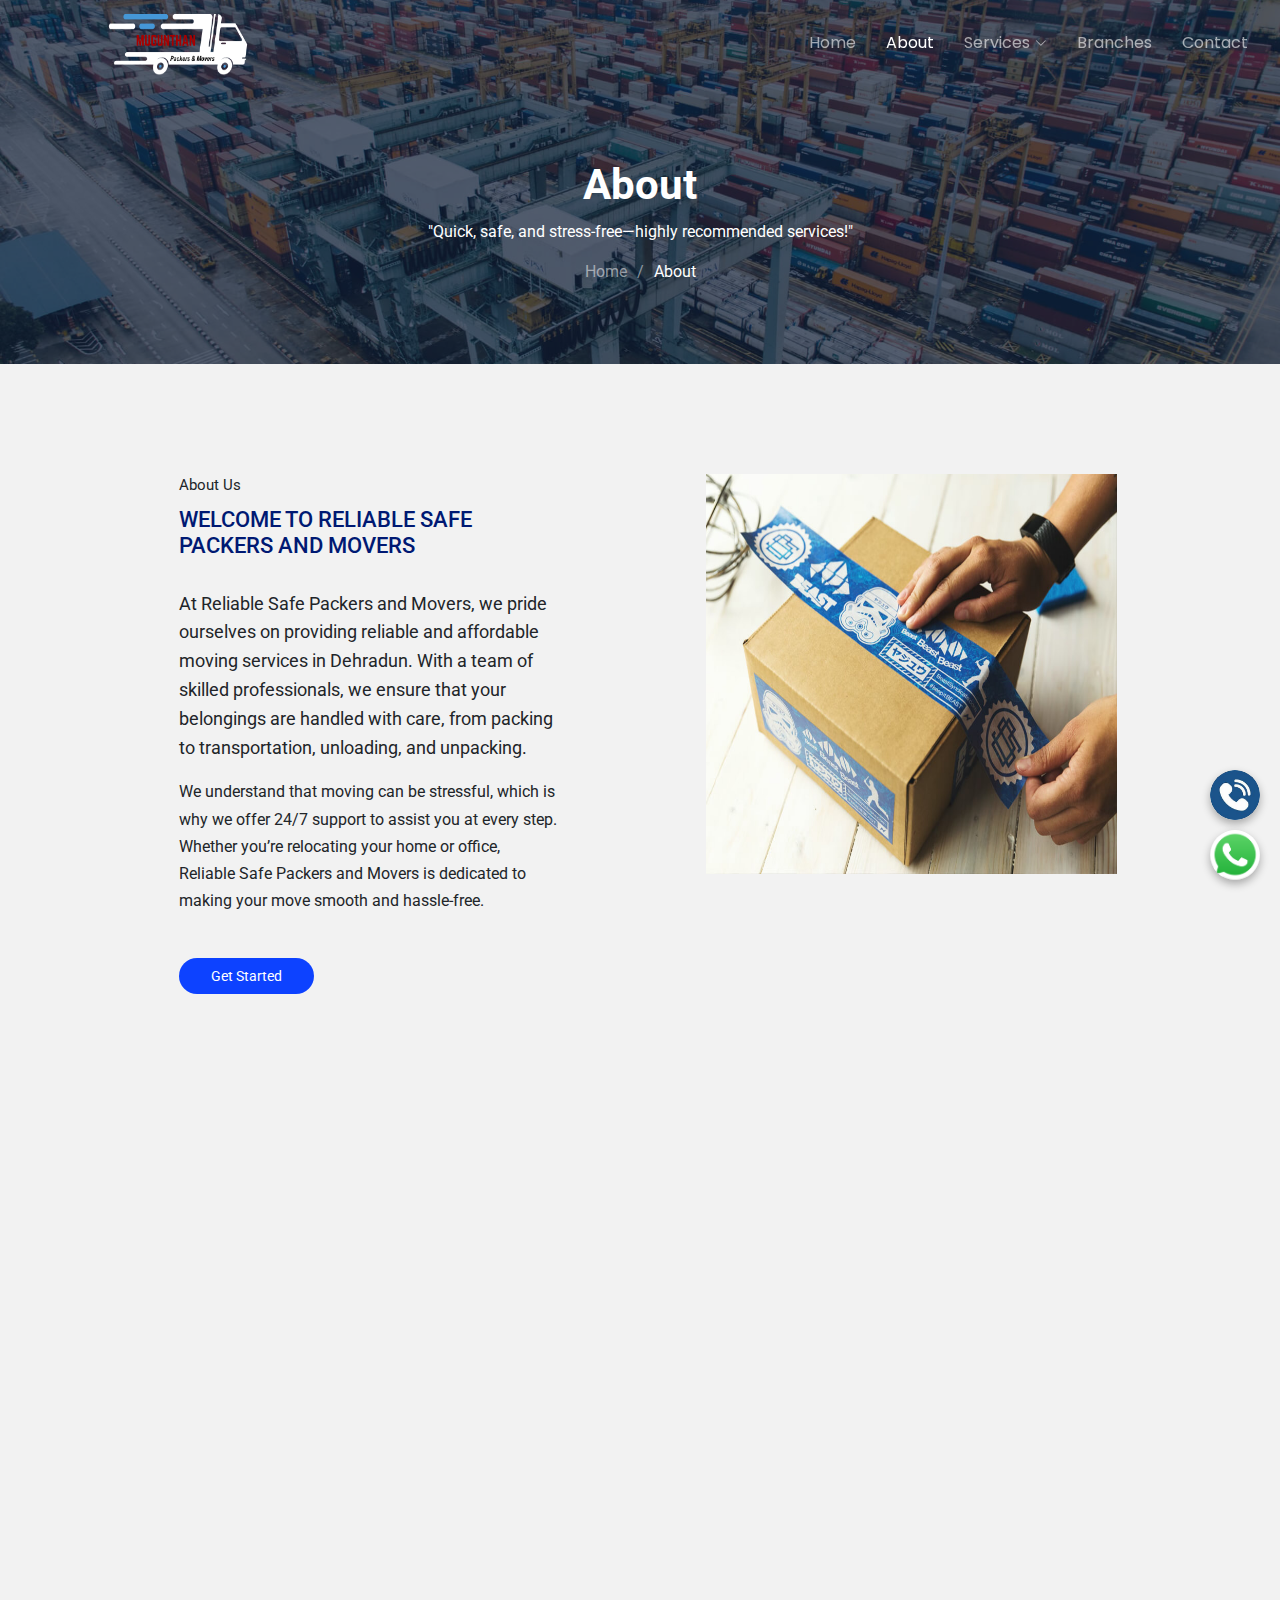
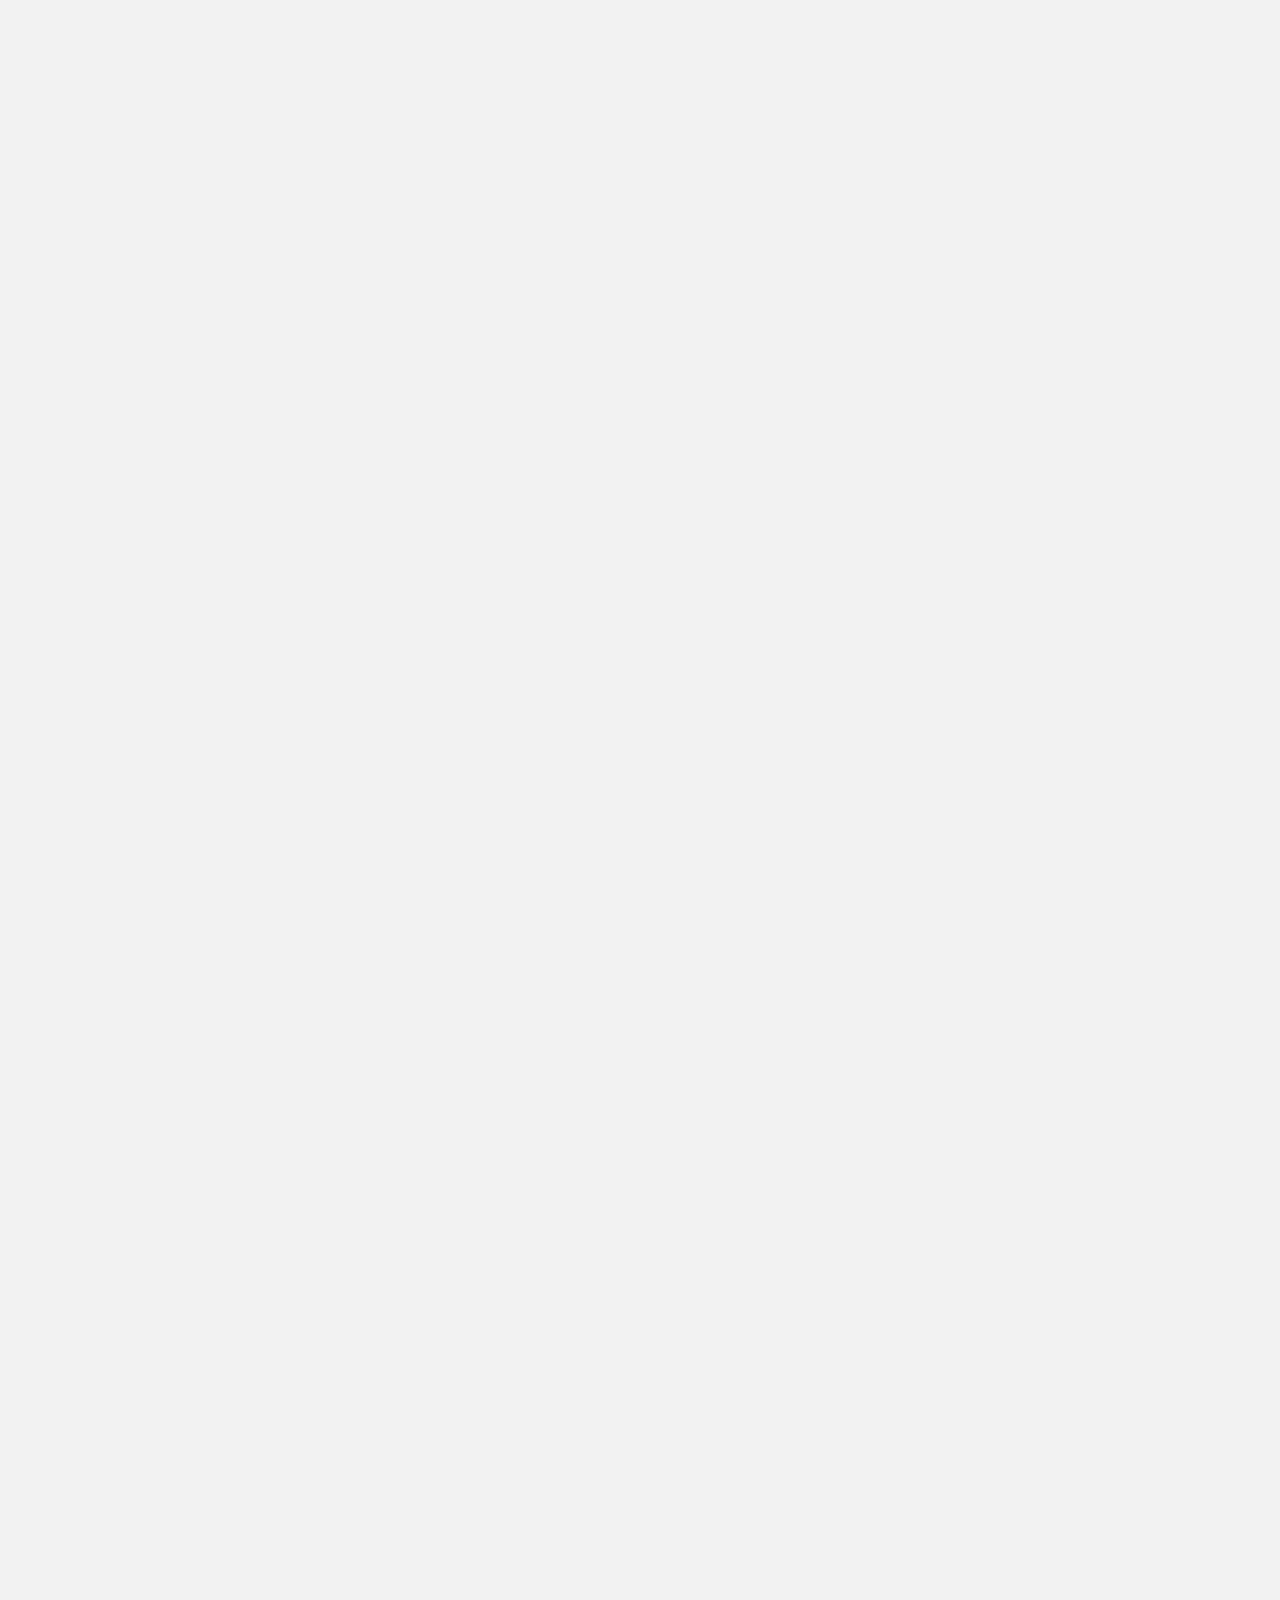
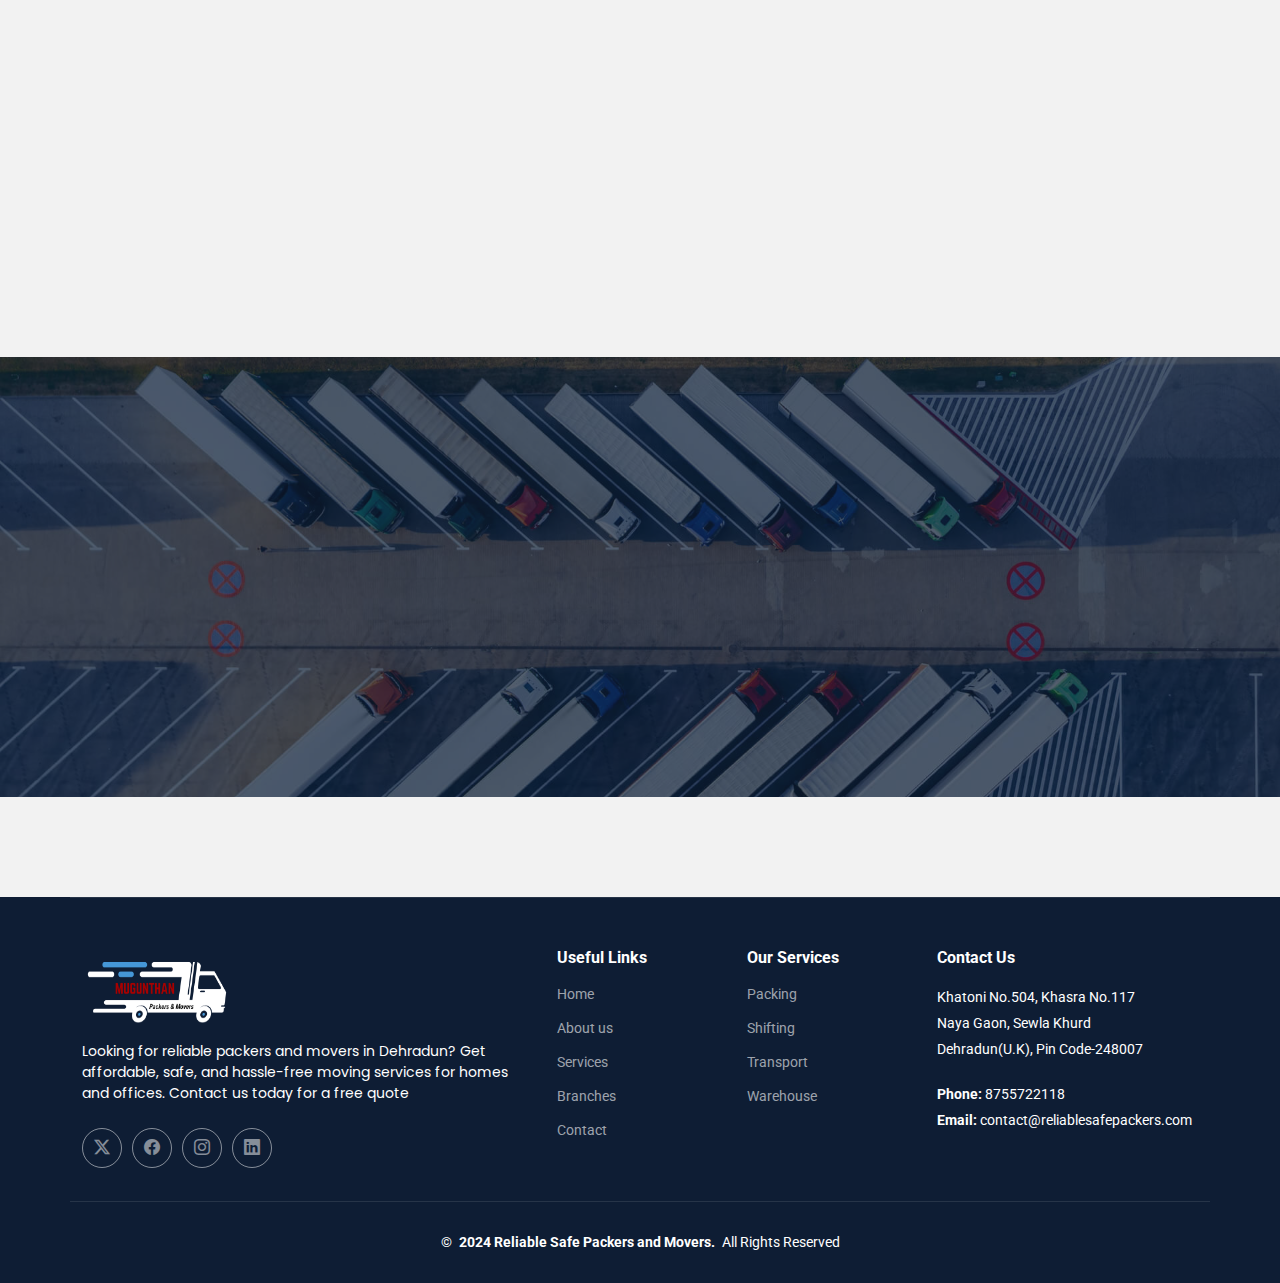
==== about.html @ cc743edf "full website upload" ====
<!DOCTYPE html>
<html lang="en">

<head>
  <meta charset="utf-8">
  <meta content="width=device-width, initial-scale=1.0" name="viewport">
  <title>About Us | Reliable Safe Packers & Movers</title>
  <meta name="description" content="Reliable Packers & Movers offering hassle-free relocation services, including packing, moving, storage, and transportation. Contact us for a smooth moving experience.">
  <meta name="keywords" content="Packers and Movers, Moving Services, Relocation, Storage Solutions, House Shifting, Office Relocation, Car Transportation, Packers and Movers in Dehradun">

  <!-- Favicons -->
  <link href="assets/img/favicon.png" rel="icon">
  <link href="assets/img/apple-touch-icon.png" rel="apple-touch-icon">

  <!-- Fonts -->
  <link href="https://fonts.googleapis.com" rel="preconnect">
  <link href="https://fonts.gstatic.com" rel="preconnect" crossorigin>
  <link href="https://fonts.googleapis.com/css2?family=Roboto:ital,wght@0,100;0,300;0,400;0,500;0,700;0,900;1,100;1,300;1,400;1,500;1,700;1,900&family=Poppins:ital,wght@0,100;0,200;0,300;0,400;0,500;0,600;0,700;0,800;0,900;1,100;1,200;1,300;1,400;1,500;1,600;1,700;1,800;1,900&display=swap" rel="stylesheet">

  <!-- Vendor CSS Files -->
  <link href="assets/vendor/bootstrap/css/bootstrap.min.css" rel="stylesheet">
  <link href="assets/vendor/bootstrap-icons/bootstrap-icons.css" rel="stylesheet">
  <link href="assets/vendor/aos/aos.css" rel="stylesheet">
  <link href="assets/vendor/fontawesome-free/css/all.min.css" rel="stylesheet">
  <link href="assets/vendor/swiper/swiper-bundle.min.css" rel="stylesheet">

  <!-- Main CSS File -->
  <link href="assets/css/about.css" rel="stylesheet">
  <link href="assets/css/main.css" rel="stylesheet">
  <link href="assets/css/header_and_footer.css" rel="stylesheet">
  <style>

 
   .quality img{
    width: 100%;
    background-position: center;
    background-repeat: no-repeat;
    background-size: cover;
   }
   .about .our-story{
    background-color: rgb(184, 184, 179);
   }
   
  </style>
</head>

<body class="about-page">

  
  
  <header id="header" class="header d-flex align-items-center fixed-top">
    <div class="logo_div">
      <a href="index.html" class="d-flex align-items-center ">
        <img src="assets/img/mukundhan.png" class="company_logo" alt="">
      </a>
    </div>
  <div class="container-fluid container-xl position-relative d-flex justify-content-end nav_div">

      

      <nav id="navmenu" class="navmenu">
        <ul>
          <li><a href="index.html">Home<br></a></li>
          <li><a href="about.html" class="active">About</a></li>
          <li class="dropdown"><a href="#"><span>Services</span> <i class="bi bi-chevron-down toggle-dropdown"></i></a>
            <ul>
              <li><a href="packing.html">Packing</a></li>
              <li><a href="shifting.html">Shifting</a></li>
              <li><a href="transport.html">Transport</a></li>
              <li><a href="warehouse.html">Warehouse</a></li>
            </ul>
          </li>
          <li><a href="branches.html">Branches</a></li>
          <li><a href="contact.html">Contact</a></li>
        </ul>
        <i class="mobile-nav-toggle d-xl-none bi bi-list"></i>
      </nav>
    </div>
  </header>
  <main class="main">

    <!-- Page Title -->
    <div class="page-title dark-background" data-aos="fade" style="background-image: url(assets/img/page-title-bg.jpg);">
      <div class="container position-relative">
        <h1>About</h1>
        <p>"Quick, safe, and stress-free—highly recommended services!"
        </p>
        <nav class="breadcrumbs">
          <ol>
            <li><a href="index.html">Home</a></li>
            <li class="current">About</li>
          </ol>
        </nav>
      </div>
    </div><!-- End Page Title -->


    <section id="about-2" class="about-2 section">

      <div class="">
        <div class="content">
          <div class="row justify-content-center">
            <div class="col-sm-12 col-md-5 col-lg-4 col-xl-4 order-lg-2 offset-xl-1 mb-4">
              <div class="img-wrap text-center text-md-left" data-aos="fade-up" data-aos-delay="100">
                <div class="img">
                  <img src="assets/img/service-5.jpg" alt="circle image" class="img-fluid">
                </div>
              </div>
            </div>

            <div class="offset-md-0  col-sm-12 col-md-5 col-lg-5 col-xl-4" data-aos="fade-up">
              <div class="px-3">
                <span class="content-subtitle">About Us</span>
                <h2 class="content-title text-start">
                  WELCOME TO RELIABLE SAFE PACKERS AND MOVERS 
                </h2>
                <p class="lead">
                  At Reliable Safe Packers and Movers, we pride ourselves on providing reliable and affordable moving services in Dehradun. With a team of skilled professionals, we ensure that your belongings are handled with care, from packing to transportation, unloading, and unpacking.
                </p>
                <p class="mb-5">
                  We understand that moving can be stressful, which is why we offer 24/7 support to assist you at every step. Whether you’re relocating your home or office, Reliable Safe Packers and Movers is dedicated to making your move smooth and hassle-free.
                </p>
                <p>
                  <a href="#" class="btn-get-started">Get Started</a>
                </p>
              </div>
            </div>
          </div>
        </div>
      </div>
    </section><!-- /About 2 Section -->

    <section id="stats" class="stats section">

      <div class="container" data-aos="fade-up" data-aos-delay="100">

        <div class="row gy-4">

          <div class="col-lg-3 col-md-6">
            <div class="stats-item text-center w-100 h-100">
              <span data-purecounter-start="0" data-purecounter-end="232" data-purecounter-duration="1" class="purecounter"></span>
              <p>Clients</p>
            </div>
          </div><!-- End Stats Item -->

          <div class="col-lg-3 col-md-6">
            <div class="stats-item text-center w-100 h-100">
              <span data-purecounter-start="0" data-purecounter-end="521" data-purecounter-duration="1" class="purecounter"></span>
              <p>Projects</p>
            </div>
          </div><!-- End Stats Item -->

          <div class="col-lg-3 col-md-6">
            <div class="stats-item text-center w-100 h-100">
              <span data-purecounter-start="0" data-purecounter-end="1453" data-purecounter-duration="1" class="purecounter"></span>
              <p>Hours Of Support</p>
            </div>
          </div><!-- End Stats Item -->

          <div class="col-lg-3 col-md-6">
            <div class="stats-item text-center w-100 h-100">
              <span data-purecounter-start="0" data-purecounter-end="32" data-purecounter-duration="1" class="purecounter"></span>
              <p>Workers</p>
            </div>
          </div><!-- End Stats Item -->

        </div>

      </div>

    </section><!-- /Stats Section -->

    <!-- Features Section -->
<section id="features" class="features section">

  <div class="container">

    <div class="row gy-4 align-items-center features-item">
      <div class="col-lg-5 order-2 order-lg-1" data-aos="fade-up" data-aos-delay="200">
        <h3>Our Mission</h3>
        <p>
          At <strong>Reliable Safe Packers and Movers</strong>, our mission is to provide <strong>safe, reliable, and cost-effective moving services</strong>. We aim to make every move stress-free by handling every detail with precision and care. With <strong>24/7 customer support</strong>, we are always ready to assist you, ensuring a seamless relocation experience.
        </p>
      </div>
      <div class="col-lg-7 order-1 order-lg-2 d-flex align-items-center" data-aos="zoom-out" data-aos-delay="100">
        <div class="image-stack">
          <img src="assets/img/pack1.jpg" alt="Professional Packing Services" class="stack-front">
          <img src="assets/img/pack5.jpeg" alt="Reliable Safe Packers Team" class="stack-back">
        </div>
      </div>
    </div><!-- Features Item -->

    <div class="row gy-4 align-items-stretch justify-content-between features-item">
      <div class="col-lg-6 d-flex align-items-center features-img-bg" data-aos="zoom-out">
        <img src="assets/img/10001.jpg" class="img-fluid" alt="Best Packers and Movers Services">
      </div>
      <div class="col-lg-5 d-flex justify-content-center flex-column" data-aos="fade-up">
        <h3>Our Vision</h3>
        <p>
          At <strong>Reliable Safe Packers and Movers</strong>, our vision is to become the <strong>leading moving company in Dehradun</strong>, recognized for our <strong>affordable and dependable relocation services</strong>. We strive to simplify the moving process for all, ensuring that your belongings are always handled with care. Constant improvement and customer satisfaction remain our top priorities.
        </p>
        <ul>
          <li><i class="bi bi-check"></i> Your satisfaction is our success.</li>
          <li><i class="bi bi-check"></i> We aim to set new standards in the relocation industry.</li>
          <li><i class="bi bi-check"></i> Simplifying moving for families and businesses.</li>
        </ul>
        <a href="#" class="btn btn-get-started align-self-start">Get Started</a>
      </div>
    </div><!-- Features Item -->

    <div class="row gy-4 align-items-center features-item">
      <div class="col-lg-7 order-1 order-lg-2 d-flex align-items-center" data-aos="zoom-out" data-aos-delay="100">
        <div class="image-stack">
          <img src="assets/img/about_1.jpg" alt="Premium Relocation Services" class="stack-front">
          <img src="assets/img/about_2.jpg" alt="Reliable Packers and Movers Team" class="stack-back">
        </div>
      </div>
      <div class="col-lg-5 order-2 order-lg-1" data-aos="fade-up" data-aos-delay="200">
        <h3>Quality Assurance</h3>
        <p>
          We at <strong>Reliable Safe Packers and Movers</strong> ensure <strong>quality at every step</strong> of your relocation journey. Our skilled staff, combined with premium packing materials, guarantees the safety and security of your belongings. Your trust and satisfaction drive us to deliver the best relocation experience.
        </p>
      </div>
    </div><!-- Features Item -->

  </div>

</section><!-- /Features Section -->

    
   <!-- About Section -->
<section id="client" class="about section">

  <div class="container">

    <div class="row position-relative">

      <div class="col-lg-7 about-img" data-aos="zoom-out" data-aos-delay="200">
        <img src="assets/img/about-5.webp" alt="Client Satisfaction at Reliable Safe Packers">
      </div>

      <div class="col-lg-7" data-aos="fade-up" data-aos-delay="100">
        <h2 class="inner-title">Client Satisfaction</h2>
        <div class="our-story">
          <p>
            At <strong>Reliable Safe Packers and Movers</strong>, <strong>client satisfaction is our ultimate priority</strong>. We work diligently to tailor our services according to your specific needs, ensuring a smooth and hassle-free moving experience. Our team values your feedback, continuously improving to exceed your expectations. Your trust is our motivation to deliver top-quality services.
          </p>
          <ul>
            <li><i class="bi bi-check"></i> Dedicated to exceeding client expectations.</li>
            <li><i class="bi bi-check"></i> Personalized moving solutions for every client.</li>
            <li><i class="bi bi-check"></i> Commitment to quality and reliability.</li>
          </ul>
        </div>
      </div>

    </div>

  </div>

</section><!-- /About Section -->

   
<!-- Testimonials Section -->
<section id="testimonials" class="testimonials section dark-background">

  <img src="assets/img/testimonials-bg.jpg" class="testimonials-bg" alt="">

  <div class="container" data-aos="fade-up" data-aos-delay="100">

    <div class="swiper init-swiper">
      <script type="application/json" class="swiper-config">
        {
          "loop": true,
          "speed": 600,
          "autoplay": {
            "delay": 5000
          },
          "slidesPerView": "auto",
          "pagination": {
            "el": ".swiper-pagination",
            "type": "bullets",
            "clickable": true
          }
        }
      </script>
      <div class="swiper-wrapper">

        <div class="swiper-slide">
          <div class="testimonial-item">
            <img src="assets/img/testimonial1.jpg" class="testimonial-img" alt="">
            <h3>Aadavan</h3>
            <div class="stars">
              <i class="bi bi-star-fill"></i><i class="bi bi-star-fill"></i><i class="bi bi-star-fill"></i><i class="bi bi-star-fill"></i><i class="bi bi-star-fill"></i>
            </div>
            <p>
              <i class="bi bi-quote quote-icon-left"></i>
              <span> I was impressed by the quality of service Reliable Safe Packers and Movers provided. They made the entire process smooth and hassle-free. If you're looking for a trustworthy moving company, this is it!"</span>
              <i class="bi bi-quote quote-icon-right"></i>
            </p>
          </div>
        </div><!-- End testimonial item -->

        <div class="swiper-slide">
          <div class="testimonial-item">
            <img src="assets/img/testimonial2.jpg" class="testimonial-img" alt="">
            <h3>Kannan</h3>
            <div class="stars">
              <i class="bi bi-star-fill"></i><i class="bi bi-star-fill"></i><i class="bi bi-star-fill"></i><i class="bi bi-star-fill"></i><i class="bi bi-star-fill"></i>
            </div>
            <p>
              <i class="bi bi-quote quote-icon-left"></i>
              <span>From packing to unloading, they handled everything with great care. The staff was friendly, efficient, and made sure all my items arrived in perfect condition. I couldn't have asked for a better moving experience!"
              </span>
              <i class="bi bi-quote quote-icon-right"></i>
            </p>
          </div>
        </div><!-- End testimonial item -->

        <div class="swiper-slide">
          <div class="testimonial-item">
            <img src="assets/img/testimonial4.jpg" class="testimonial-img" alt="">
            <h3>Parthiv</h3>
            <div class="stars">
              <i class="bi bi-star-fill"></i><i class="bi bi-star-fill"></i><i class="bi bi-star-fill"></i><i class="bi bi-star-fill"></i><i class="bi bi-star-fill"></i>
            </div>
            <p>
              <i class="bi bi-quote quote-icon-left"></i>
              <span>"Excellent Service!  Reliable Safe Packers and Movers made my move so easy and stress-free. Their team was punctual, careful with all my belongings, and very professional. Highly recommended for anyone looking to move safely and affordably!"
              </span>
              <i class="bi bi-quote quote-icon-right"></i>
            </p>
          </div>
        </div><!-- End testimonial item -->

        <div class="swiper-slide">
          <div class="testimonial-item">
            <img src="assets/img/testimonial8.jpg" class="testimonial-img" alt="">
            <h3>Yuvraj</h3>
            <div class="stars">
              <i class="bi bi-star-fill"></i><i class="bi bi-star-fill"></i><i class="bi bi-star-fill"></i><i class="bi bi-star-fill"></i><i class="bi bi-star-fill"></i>
            </div>
            <p>
              <i class="bi bi-quote quote-icon-left"></i>
              <span>"Professional and reliable! They handled everything with care. Best moving experience I've had!"</span>
              <i class="bi bi-quote quote-icon-right"></i>
            </p>
          </div>
        </div><!-- End testimonial item -->

        <div class="swiper-slide">
          <div class="testimonial-item">
            <img src="assets/img/testimonial7.jpg" class="testimonial-img" alt="">
            <h3>Rakshan</h3>
            <div class="stars">
              <i class="bi bi-star-fill"></i><i class="bi bi-star-fill"></i><i class="bi bi-star-fill"></i><i class="bi bi-star-fill"></i><i class="bi bi-star-fill"></i>
            </div>
            <p>
              <i class="bi bi-quote quote-icon-left"></i>
              <span>"Fantastic service! My move was quick and easy—everything arrived safely. Highly recommended!"</span>
              <i class="bi bi-quote quote-icon-right"></i>
            </p>
          </div>
        </div><!-- End testimonial item -->

      </div>
      <div class="swiper-pagination"></div>
    </div>

  </div>

</section><!-- /Testimonials Section -->


  </main>

  <footer id="footer" class="footer dark-background">

    <div class="container footer-top">
      <div class="row gy-4">
        <div class="col-lg-5 col-md-12 footer-about">
          <a href="index.html" class="d-flex align-items-center mb-2">
            <img src="assets/img/mukundhan.png" class="company_logo" alt="">
          </a>
          <p>Looking for reliable packers and movers in Dehradun? Get affordable, safe, and hassle-free moving services for homes and offices. Contact us today for a free quote</p>
          <div class="social-links d-flex mt-4">
            <a href=""><i class="bi bi-twitter-x"></i></a>
            <a href=""><i class="bi bi-facebook"></i></a>
            <a href=""><i class="bi bi-instagram"></i></a>
            <a href=""><i class="bi bi-linkedin"></i></a>
          </div>
        </div>

        <div class="col-lg-2 col-6 footer-links">
          <h4>Useful Links</h4>
          <ul>
            <li><a href="index.html">Home</a></li>
            <li><a href="about.html">About us</a></li>
            <li><a href="packing.html">Services</a></li>
            <li><a href="branches.html">Branches</a></li>
            <li><a href="contact.html">Contact</a></li>
          </ul>
        </div>

        <div class="col-lg-2 col-6 footer-links">
          <h4>Our Services</h4>
          <ul>
            <li><a href="packing.html">Packing</a></li>
            <li><a href="shifting.html">Shifting</a></li>
            <li><a href="transport.html">Transport</a></li>
            <li><a href="warehouse.html">Warehouse</a></li>
            </ul>
        </div>

        <div class="col-lg-3 col-md-12 footer-contact text-md-start">
          <h4>Contact Us</h4>
          <p>Khatoni No.504, Khasra No.117</p>
          <p>Naya Gaon, Sewla Khurd</p>
          <p>Dehradun(U.K), Pin Code-248007</p>
          <p class="mt-4"><strong>Phone:</strong> <span>8755722118</span></p>
          <p><strong>Email:</strong> <span>contact@reliablesafepackers.com</span></p>
        </div>

      </div>
    </div>

    <div class="container copyright text-center mt-4">
      <p>© <strong class="px-1 sitename">2024 Reliable Safe Packers and Movers.</strong> <span>All Rights Reserved</span></p>
      
    </div>

  </footer>

  <!-- Scroll Top -->
  
  <a href="tel:8755722118" class="call-link" aria-label="Call Us">
    <img src="assets/img/call.jpg" alt="Call" />
  </a>
  

  <a href="https://wa.me/8755722118" target="_blank" class="whatsapp-link" aria-label="Chat on WhatsApp">
    <img src="assets/img/whatsapp-logo-1.png" alt="WhatsApp" />
  </a>

 <!-- Preloader -->
 <div id="preloader"></div>

 <!-- Vendor JS Files -->
 <script src="assets/vendor/bootstrap/js/bootstrap.bundle.min.js"></script>
 <script src="assets/vendor/php-email-form/validate.js"></script>
 <script src="assets/vendor/aos/aos.js"></script>
 <script src="assets/vendor/purecounter/purecounter_vanilla.js"></script>
 <script src="assets/vendor/glightbox/js/glightbox.min.js"></script>
 <script src="assets/vendor/swiper/swiper-bundle.min.js"></script>


 <!-- Main JS File -->
 <script src="assets/js/main.js"></script>
</body>

</html>
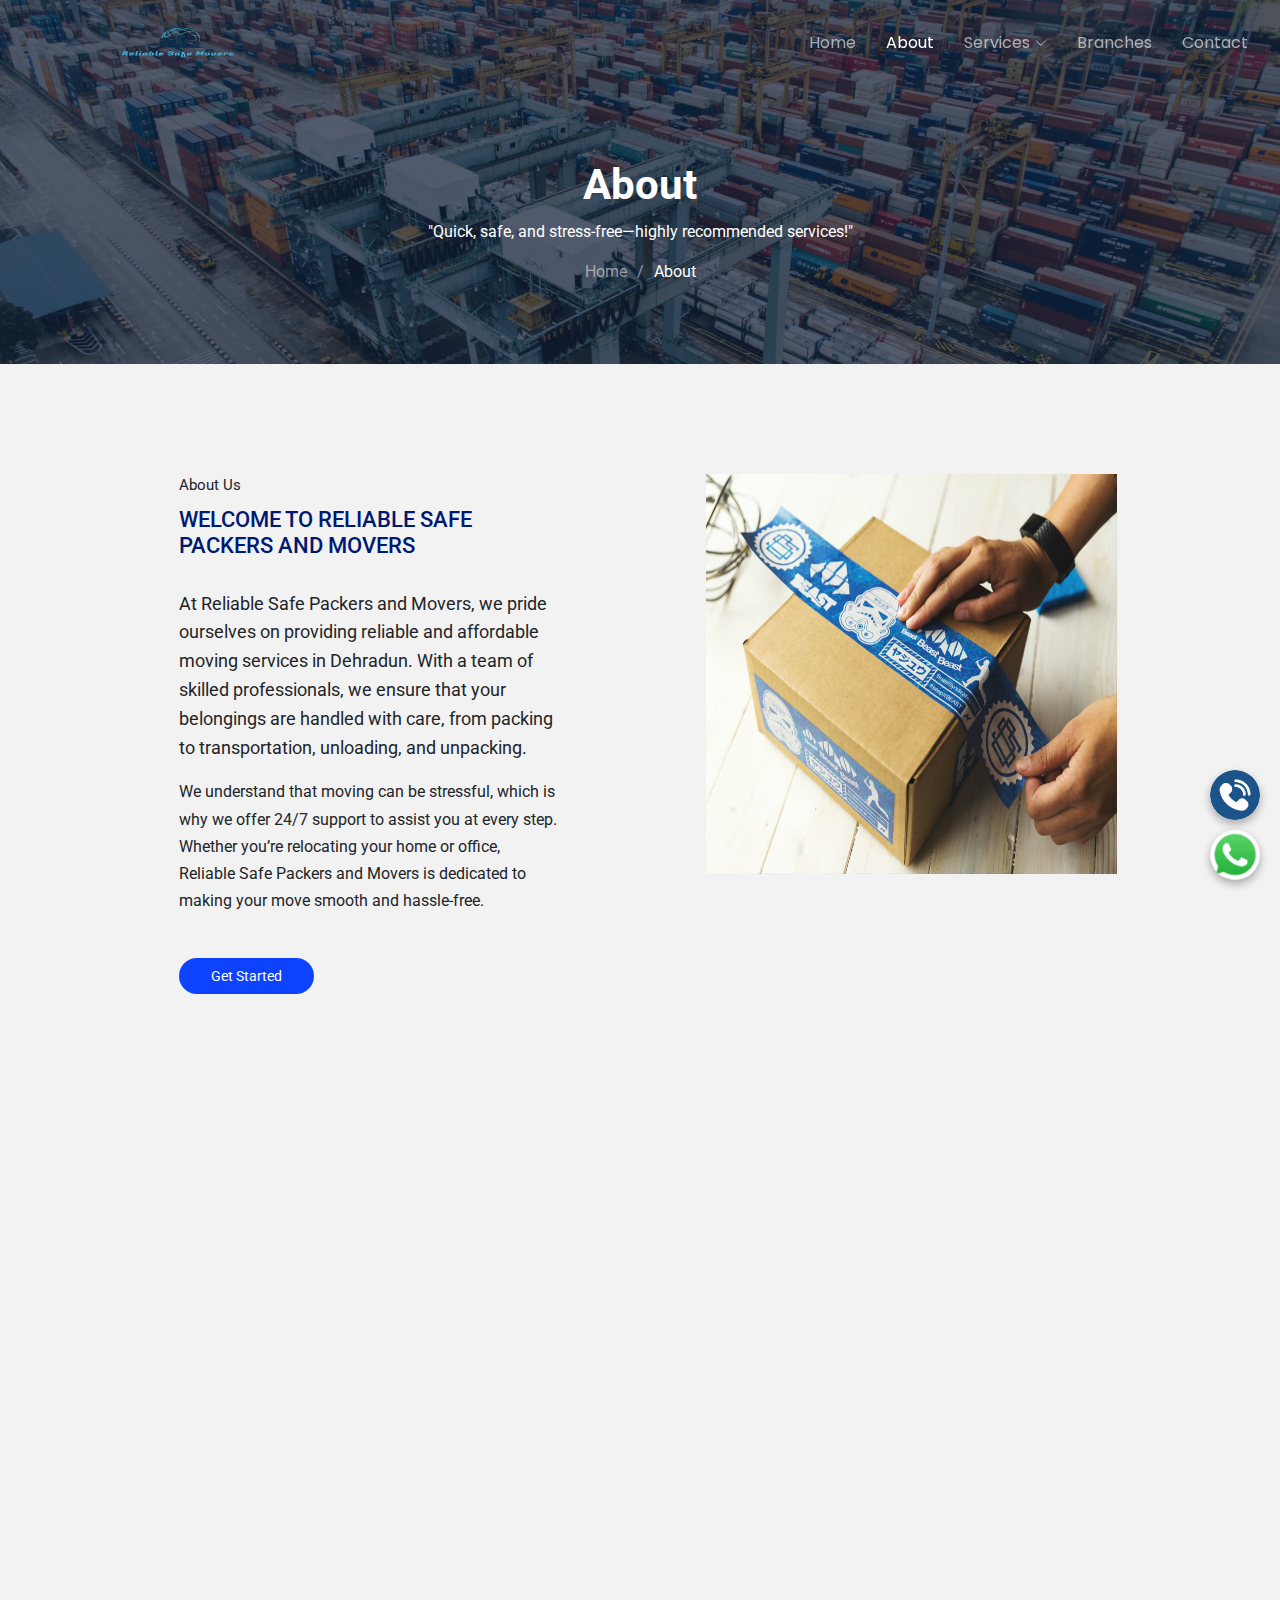
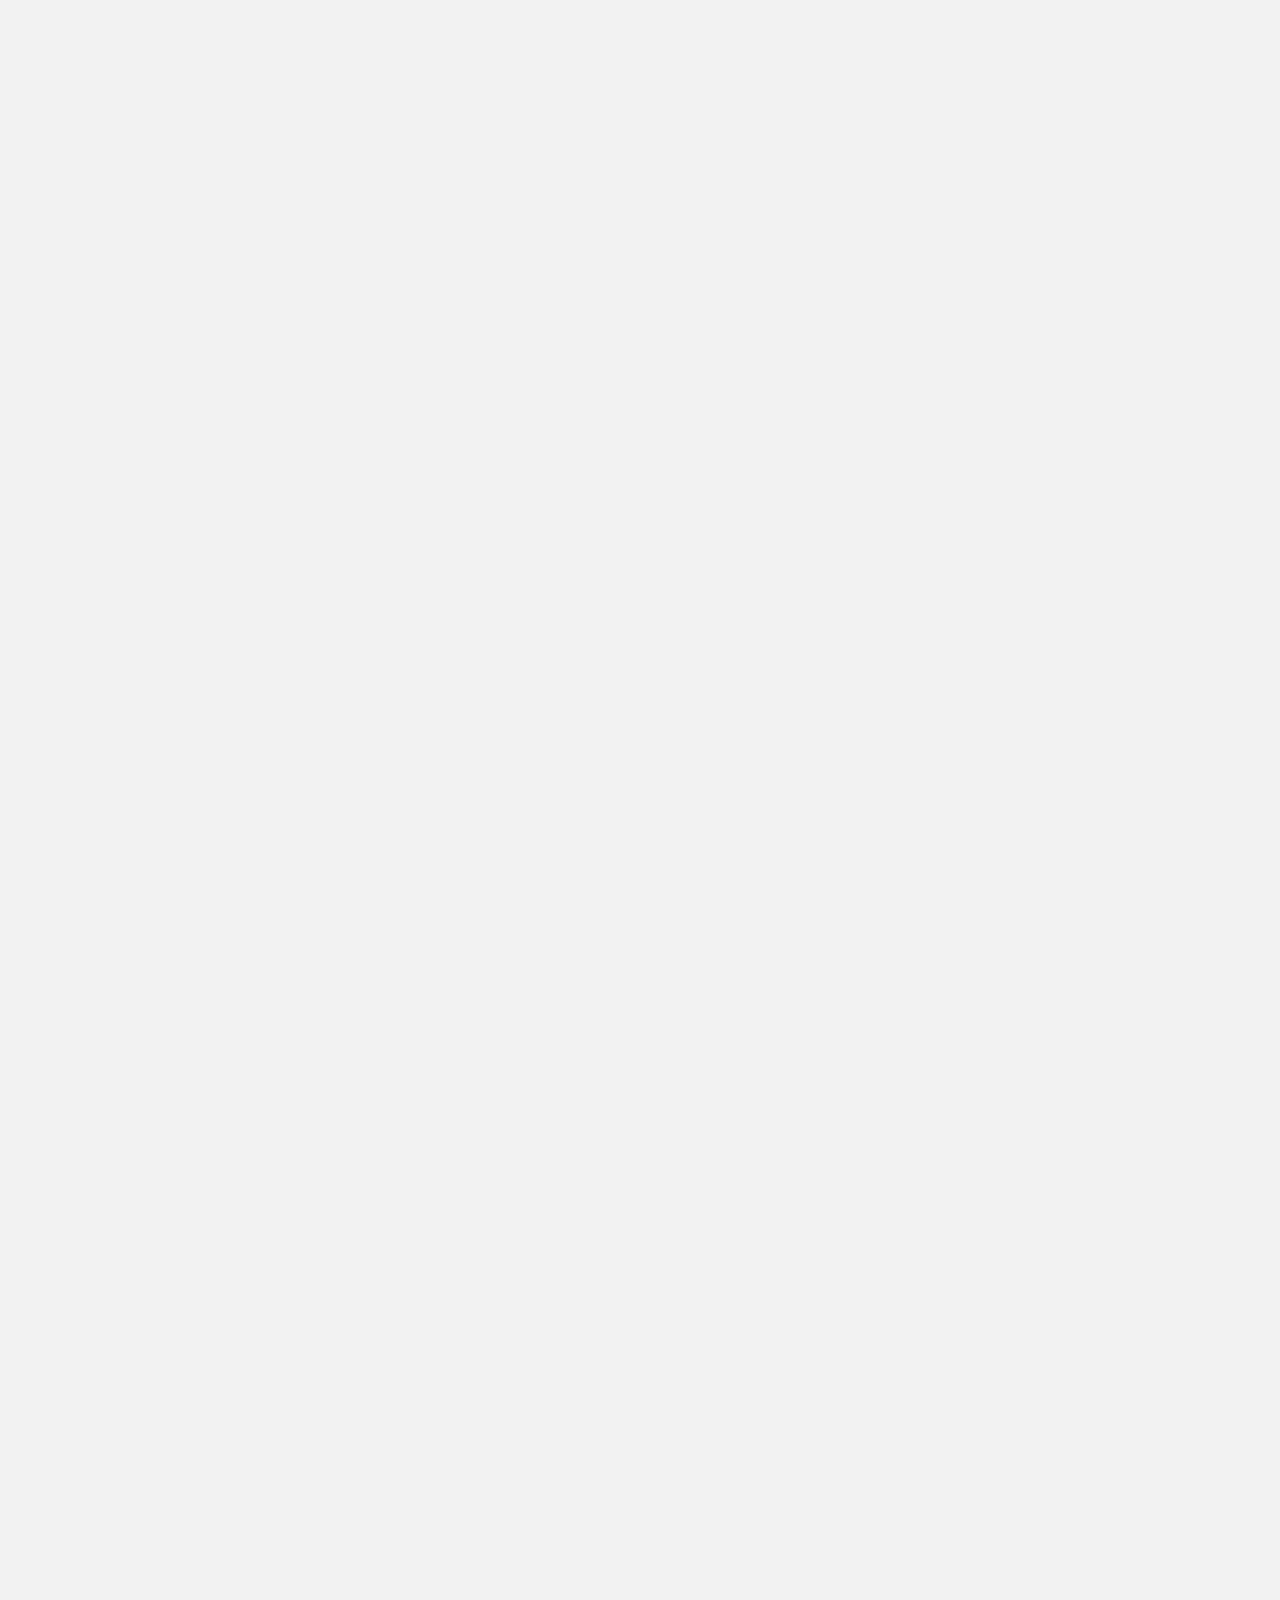
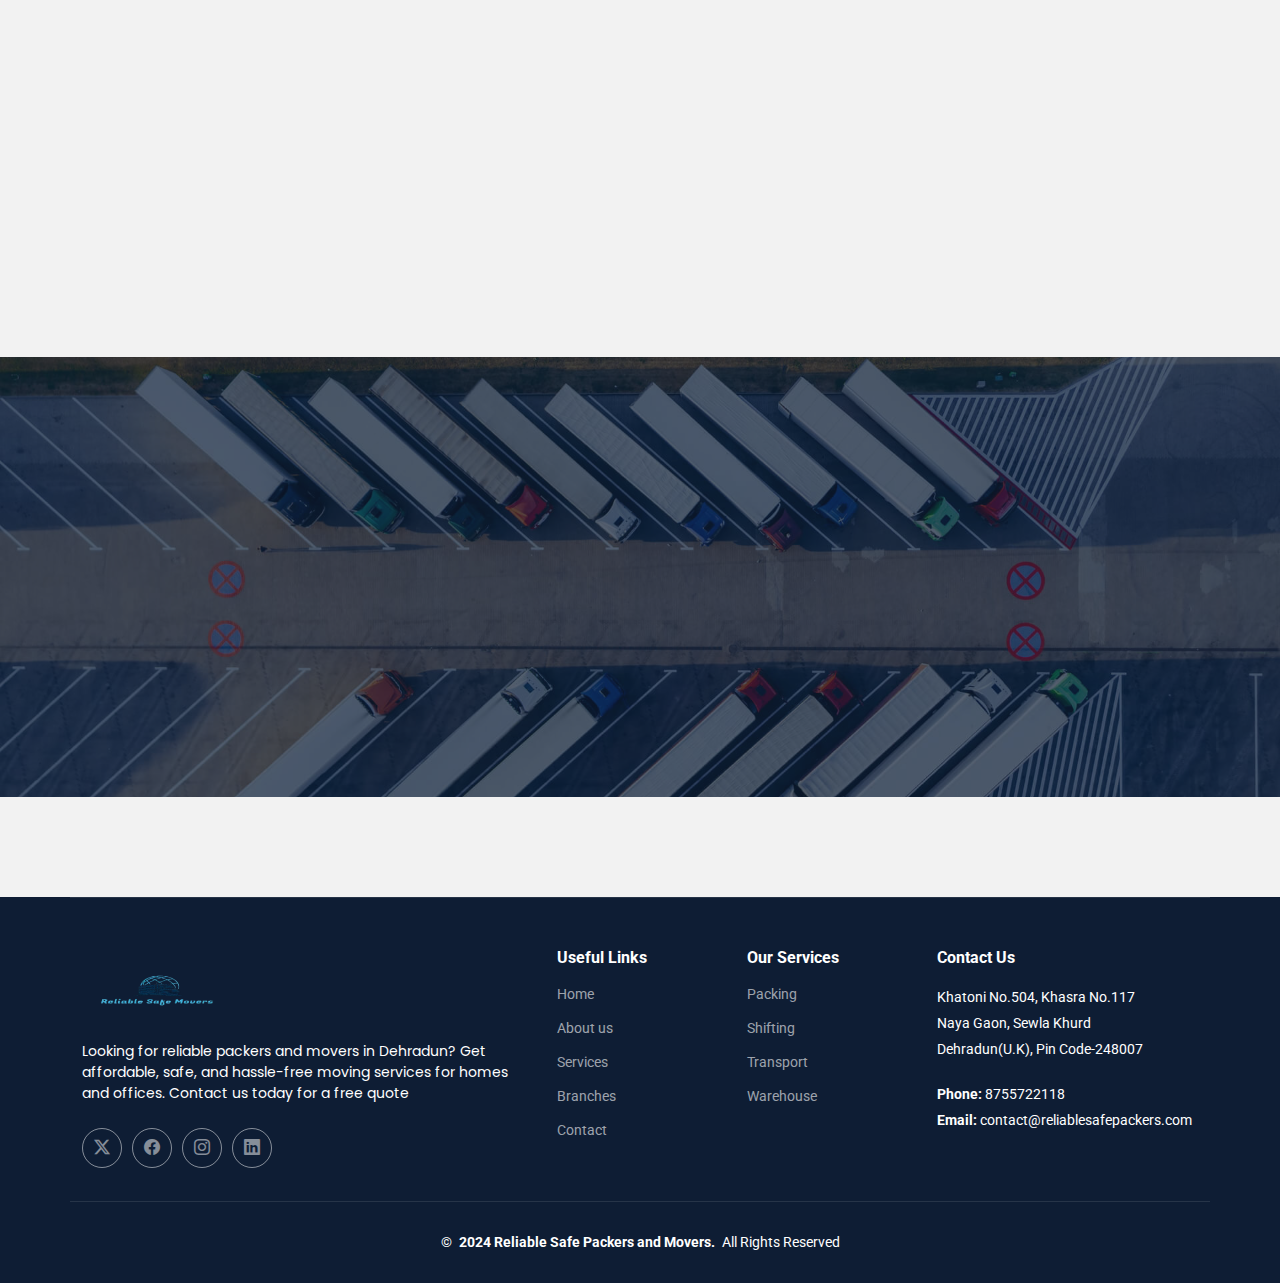
==== commit f14ce00b: "logo update'" ====
--- a/about.html
+++ b/about.html
@@ -51,7 +51,7 @@
   <header id="header" class="header d-flex align-items-center fixed-top">
     <div class="logo_div">
       <a href="index.html" class="d-flex align-items-center ">
-        <img src="assets/img/mukundhan.png" class="company_logo" alt="">
+        <img src="assets/img/reliable.png" class="company_logo" alt="">
       </a>
     </div>
   <div class="container-fluid container-xl position-relative d-flex justify-content-end nav_div">
@@ -379,7 +379,7 @@
       <div class="row gy-4">
         <div class="col-lg-5 col-md-12 footer-about">
           <a href="index.html" class="d-flex align-items-center mb-2">
-            <img src="assets/img/mukundhan.png" class="company_logo" alt="">
+            <img src="assets/img/reliable.png" class="company_logo" alt="">
           </a>
           <p>Looking for reliable packers and movers in Dehradun? Get affordable, safe, and hassle-free moving services for homes and offices. Contact us today for a free quote</p>
           <div class="social-links d-flex mt-4">
